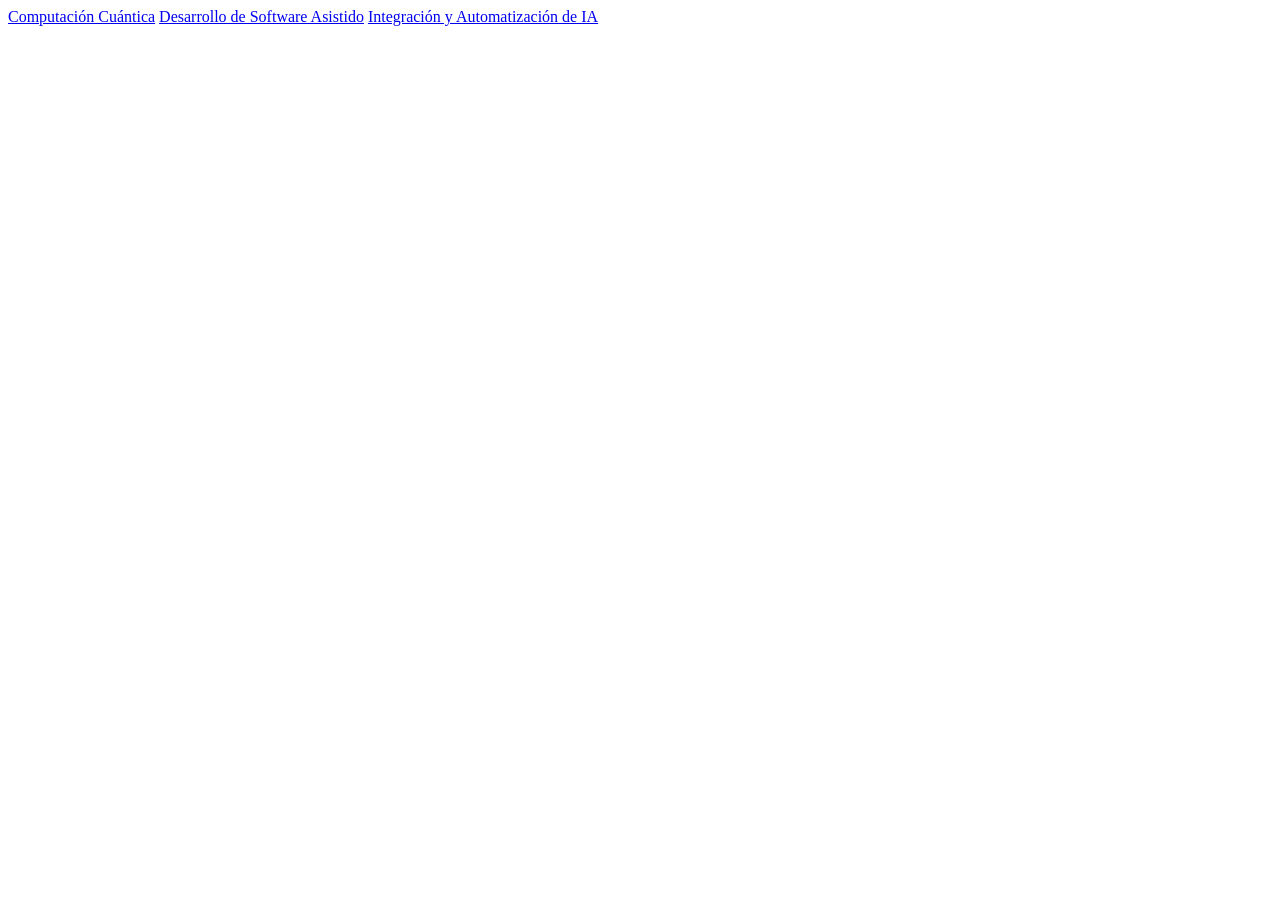
==== index.html @ 695db655 "Agregue las paginas de los 3 temas que nos corresponden como grupo, ademas de añadir la lista de los" ====
<!DOCTYPE html>
<html lang="en">
<head>
    <meta charset="UTF-8">
    <meta name="viewport" content="width=device-width, initial-scale=1.0">
    <title>Document</title>
</head>
<body>
    <nav>
        <a href="./index.html">Computación Cuántica</a> 
        <a href="./DSAsistido.html">Desarrollo de Software Asistido</a>
        <a href="./IA.html">Integración y Automatización de IA</a>
    </nav>
    
</body>
</html>
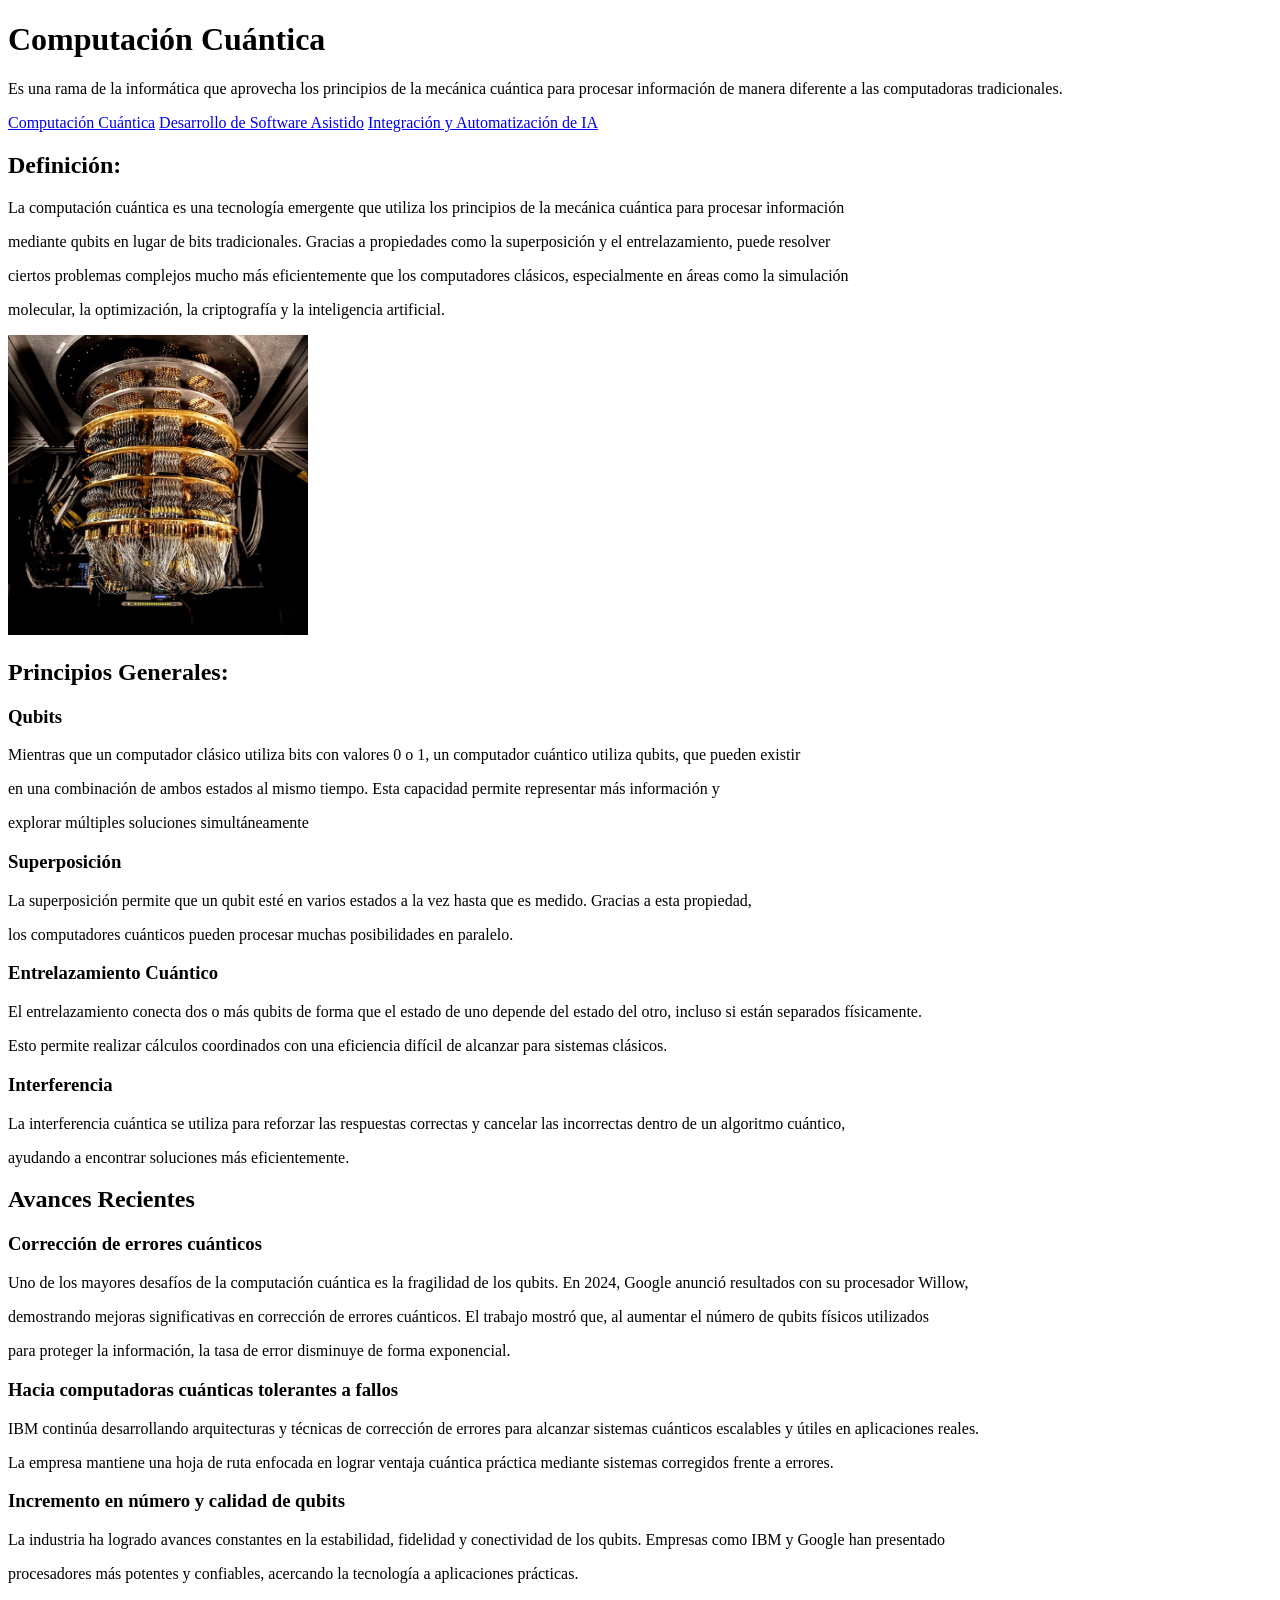
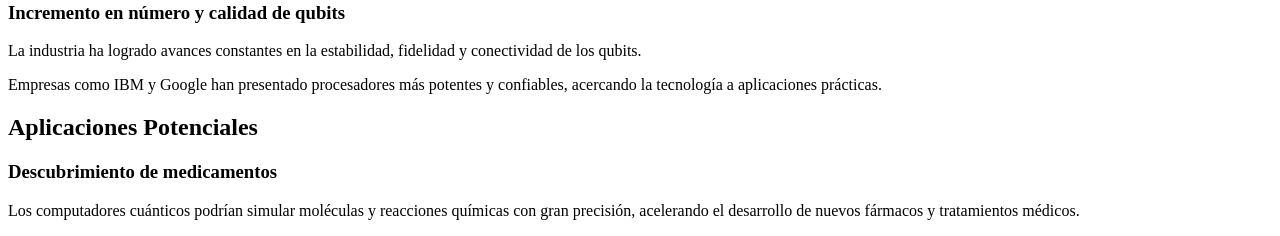
==== commit 6ddafe69: "Agregue un nuevo file para las imagenes de cada tema, además de inciar con el tema que me correspond" ====
--- a/index.html
+++ b/index.html
@@ -3,14 +3,66 @@
 <head>
     <meta charset="UTF-8">
     <meta name="viewport" content="width=device-width, initial-scale=1.0">
-    <title>Document</title>
+    <title>Computación Cuántica</title>
 </head>
 <body>
+    <header>
+        <h1>Computación Cuántica</h1>
+        <p>Es una rama de la informática que 
+        aprovecha los principios de la mecánica cuántica para procesar información 
+        de manera diferente a las computadoras tradicionales.</p>
+    </header>
     <nav>
         <a href="./index.html">Computación Cuántica</a> 
         <a href="./DSAsistido.html">Desarrollo de Software Asistido</a>
         <a href="./IA.html">Integración y Automatización de IA</a>
     </nav>
-    
+    <main>
+        <section>
+            <h2>Definición:</h2>
+            <p>La computación cuántica es una tecnología emergente que utiliza los principios de la mecánica cuántica para procesar información </p>
+            mediante qubits en lugar de bits tradicionales. Gracias a propiedades como la superposición y el entrelazamiento, puede resolver</p>
+            ciertos problemas complejos mucho más eficientemente que los computadores clásicos, especialmente en áreas como la simulación </p>
+            molecular, la optimización, la criptografía y la inteligencia artificial.</p>
+            <img src="img/Tema1.jpg" alt="Ejemplo de Computador Cuantico" width="300" height="300">
+        </section>
+        <section>
+            <h2>Principios Generales:</h2>
+            <h3>Qubits</h3>
+            <p>Mientras que un computador clásico utiliza bits con valores 0 o 1, un computador cuántico utiliza qubits, que pueden existir</p>
+            en una combinación de ambos estados al mismo tiempo. Esta capacidad permite representar más información y </p>
+            explorar múltiples soluciones simultáneamente</p>
+            <h3>Superposición</h3>
+            <p>La superposición permite que un qubit esté en varios estados a la vez hasta que es medido. Gracias a esta propiedad, </p>
+            los computadores cuánticos pueden procesar muchas posibilidades en paralelo.</p>
+            <h3>Entrelazamiento Cuántico</h3>
+            <p>El entrelazamiento conecta dos o más qubits de forma que el estado de uno depende del estado del otro, incluso si están separados físicamente. </p>
+            Esto permite realizar cálculos coordinados con una eficiencia difícil de alcanzar para sistemas clásicos.</p>
+            <h3>Interferencia</h3>
+            <p>La interferencia cuántica se utiliza para reforzar las respuestas correctas y cancelar las incorrectas dentro de un algoritmo cuántico, </p>
+            ayudando a encontrar soluciones más eficientemente.</p>
+        </section>
+        <section>
+            <h2>Avances Recientes</h2>
+            <h3>Corrección de errores cuánticos</h3>
+            <p>Uno de los mayores desafíos de la computación cuántica es la fragilidad de los qubits. En 2024, Google anunció resultados con su procesador Willow,</p> 
+            demostrando mejoras significativas en corrección de errores cuánticos. El trabajo mostró que, al aumentar el número de qubits físicos utilizados</p>
+            para proteger la información, la tasa de error disminuye de forma exponencial.</p>
+            <h3>Hacia computadoras cuánticas tolerantes a fallos</h3>
+            <p>IBM continúa desarrollando arquitecturas y técnicas de corrección de errores para alcanzar sistemas cuánticos escalables y útiles en aplicaciones reales.</p>  
+            La empresa mantiene una hoja de ruta enfocada en lograr ventaja cuántica práctica mediante sistemas corregidos frente a errores.</p>
+            <h3>Incremento en número y calidad de qubits</h3>
+            <p>La industria ha logrado avances constantes en la estabilidad, fidelidad y conectividad de los qubits. Empresas como IBM y Google han presentado </p>
+            procesadores más potentes y confiables, acercando la tecnología a aplicaciones prácticas.</p>
+            <h3>Incremento en número y calidad de qubits</h3>
+            <p>La industria ha logrado avances constantes en la estabilidad, fidelidad y conectividad de los qubits.</p> 
+            Empresas como IBM y Google han presentado procesadores más potentes y confiables, acercando la tecnología a aplicaciones prácticas.</p>
+        </section>
+        <section>
+            <h2>Aplicaciones Potenciales</h2>
+            <h3>Descubrimiento de medicamentos</h3>
+            <p>Los computadores cuánticos podrían simular moléculas y reacciones químicas con gran precisión, acelerando el desarrollo de nuevos fármacos y tratamientos médicos.</p>
+        </section>
+    </main>
 </body>
 </html>
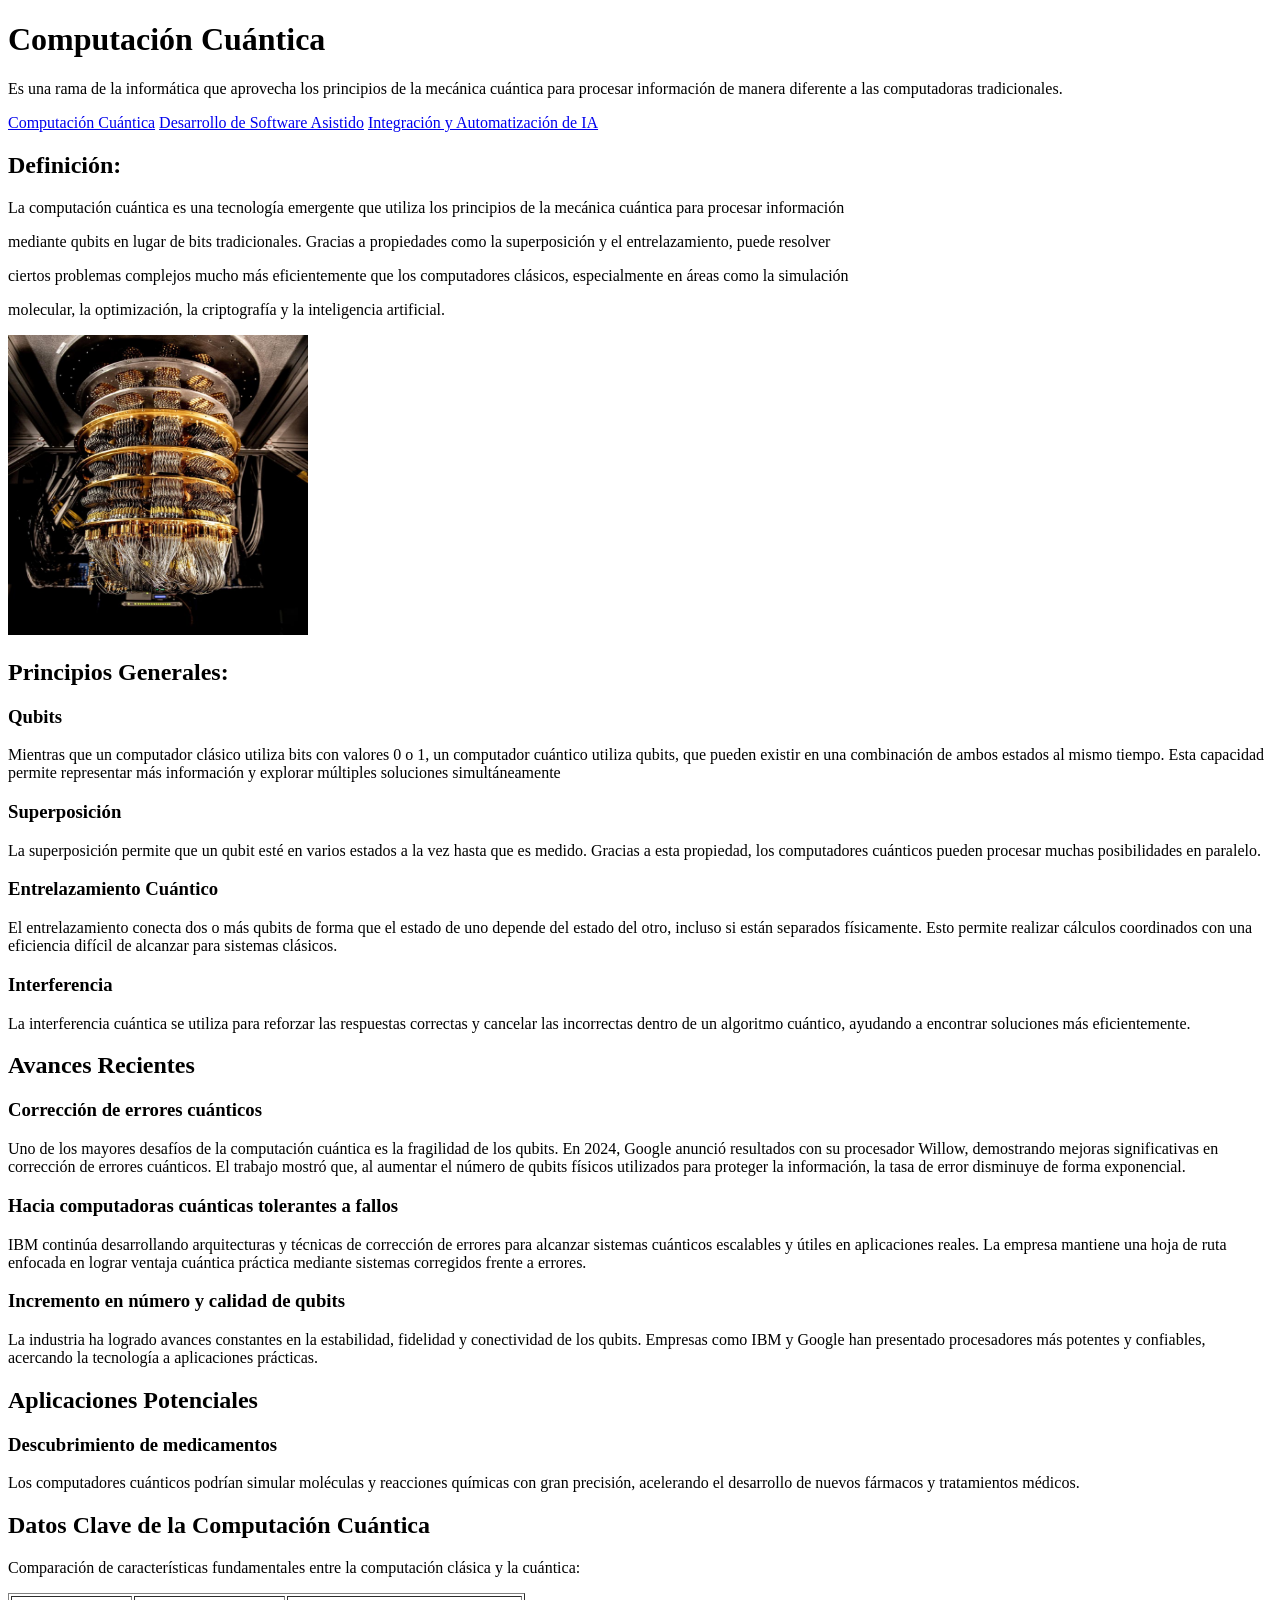
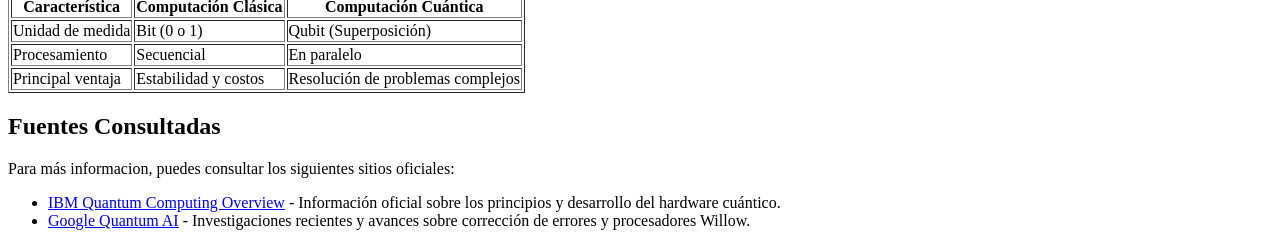
==== commit bb4a2ebf: "Se pule el codigo html, además se agregan puntos como la tabla y los links que me hicieron falta y s" ====
--- a/index.html
+++ b/index.html
@@ -1,6 +1,7 @@
 <!DOCTYPE html>
 <html lang="en">
 <head>
+    <link rel="stylesheet" href="style2.css">
     <meta charset="UTF-8">
     <meta name="viewport" content="width=device-width, initial-scale=1.0">
     <title>Computación Cuántica</title>
@@ -29,40 +30,78 @@
         <section>
             <h2>Principios Generales:</h2>
             <h3>Qubits</h3>
-            <p>Mientras que un computador clásico utiliza bits con valores 0 o 1, un computador cuántico utiliza qubits, que pueden existir</p>
-            en una combinación de ambos estados al mismo tiempo. Esta capacidad permite representar más información y </p>
+            <p>Mientras que un computador clásico utiliza bits con valores 0 o 1, un computador cuántico utiliza qubits, que pueden existir
+            en una combinación de ambos estados al mismo tiempo. Esta capacidad permite representar más información y
             explorar múltiples soluciones simultáneamente</p>
             <h3>Superposición</h3>
-            <p>La superposición permite que un qubit esté en varios estados a la vez hasta que es medido. Gracias a esta propiedad, </p>
+            <p>La superposición permite que un qubit esté en varios estados a la vez hasta que es medido. Gracias a esta propiedad, 
             los computadores cuánticos pueden procesar muchas posibilidades en paralelo.</p>
             <h3>Entrelazamiento Cuántico</h3>
-            <p>El entrelazamiento conecta dos o más qubits de forma que el estado de uno depende del estado del otro, incluso si están separados físicamente. </p>
+            <p>El entrelazamiento conecta dos o más qubits de forma que el estado de uno depende del estado del otro, incluso si están separados físicamente. 
             Esto permite realizar cálculos coordinados con una eficiencia difícil de alcanzar para sistemas clásicos.</p>
             <h3>Interferencia</h3>
-            <p>La interferencia cuántica se utiliza para reforzar las respuestas correctas y cancelar las incorrectas dentro de un algoritmo cuántico, </p>
+            <p>La interferencia cuántica se utiliza para reforzar las respuestas correctas y cancelar las incorrectas dentro de un algoritmo cuántico, 
             ayudando a encontrar soluciones más eficientemente.</p>
         </section>
         <section>
             <h2>Avances Recientes</h2>
             <h3>Corrección de errores cuánticos</h3>
-            <p>Uno de los mayores desafíos de la computación cuántica es la fragilidad de los qubits. En 2024, Google anunció resultados con su procesador Willow,</p> 
-            demostrando mejoras significativas en corrección de errores cuánticos. El trabajo mostró que, al aumentar el número de qubits físicos utilizados</p>
+            <p>Uno de los mayores desafíos de la computación cuántica es la fragilidad de los qubits. En 2024, Google anunció resultados con su procesador Willow,
+            demostrando mejoras significativas en corrección de errores cuánticos. El trabajo mostró que, al aumentar el número de qubits físicos utilizados
             para proteger la información, la tasa de error disminuye de forma exponencial.</p>
             <h3>Hacia computadoras cuánticas tolerantes a fallos</h3>
-            <p>IBM continúa desarrollando arquitecturas y técnicas de corrección de errores para alcanzar sistemas cuánticos escalables y útiles en aplicaciones reales.</p>  
+            <p>IBM continúa desarrollando arquitecturas y técnicas de corrección de errores para alcanzar sistemas cuánticos escalables y útiles en aplicaciones reales. 
             La empresa mantiene una hoja de ruta enfocada en lograr ventaja cuántica práctica mediante sistemas corregidos frente a errores.</p>
             <h3>Incremento en número y calidad de qubits</h3>
-            <p>La industria ha logrado avances constantes en la estabilidad, fidelidad y conectividad de los qubits. Empresas como IBM y Google han presentado </p>
+            <p>La industria ha logrado avances constantes en la estabilidad, fidelidad y conectividad de los qubits. Empresas como IBM y Google han presentado
             procesadores más potentes y confiables, acercando la tecnología a aplicaciones prácticas.</p>
-            <h3>Incremento en número y calidad de qubits</h3>
-            <p>La industria ha logrado avances constantes en la estabilidad, fidelidad y conectividad de los qubits.</p> 
-            Empresas como IBM y Google han presentado procesadores más potentes y confiables, acercando la tecnología a aplicaciones prácticas.</p>
         </section>
         <section>
             <h2>Aplicaciones Potenciales</h2>
             <h3>Descubrimiento de medicamentos</h3>
             <p>Los computadores cuánticos podrían simular moléculas y reacciones químicas con gran precisión, acelerando el desarrollo de nuevos fármacos y tratamientos médicos.</p>
         </section>
+        
+        <section>
+            <h2>Datos Clave de la Computación Cuántica</h2>
+            <p>Comparación de características fundamentales entre la computación clásica y la cuántica:</p>
+            
+            <table border="1">
+                <thead>
+                    <tr>
+                        <th>Característica</th>
+                        <th>Computación Clásica</th>
+                        <th>Computación Cuántica</th>
+                    </tr>
+                </thead>
+                <tbody>
+                    <tr>
+                        <td>Unidad de medida</td>
+                        <td>Bit (0 o 1)</td>
+                        <td>Qubit (Superposición)</td>
+                    </tr>
+                    <tr>
+                        <td>Procesamiento</td>
+                        <td>Secuencial</td>
+                        <td>En paralelo</td>
+                    </tr>
+                    <tr>
+                        <td>Principal ventaja</td>
+                        <td>Estabilidad y costos</td>
+                        <td>Resolución de problemas complejos</td>
+                    </tr>
+                </tbody>
+            </table>
+        </section>
+
+        <section>
+            <h2>Fuentes Consultadas</h2>
+            <p>Para más informacion, puedes consultar los siguientes sitios oficiales:</p>
+            <ul>
+                <li><a href="https://www.ibm.com/topics/quantum-computing" target="_blank">IBM Quantum Computing Overview</a> - Información oficial sobre los principios y desarrollo del hardware cuántico.</li>
+                <li><a href="https://quantumai.google/" target="_blank">Google Quantum AI</a> - Investigaciones recientes y avances sobre corrección de errores y procesadores Willow.</li>
+            </ul>
+        </section>
     </main>
 </body>
 </html>
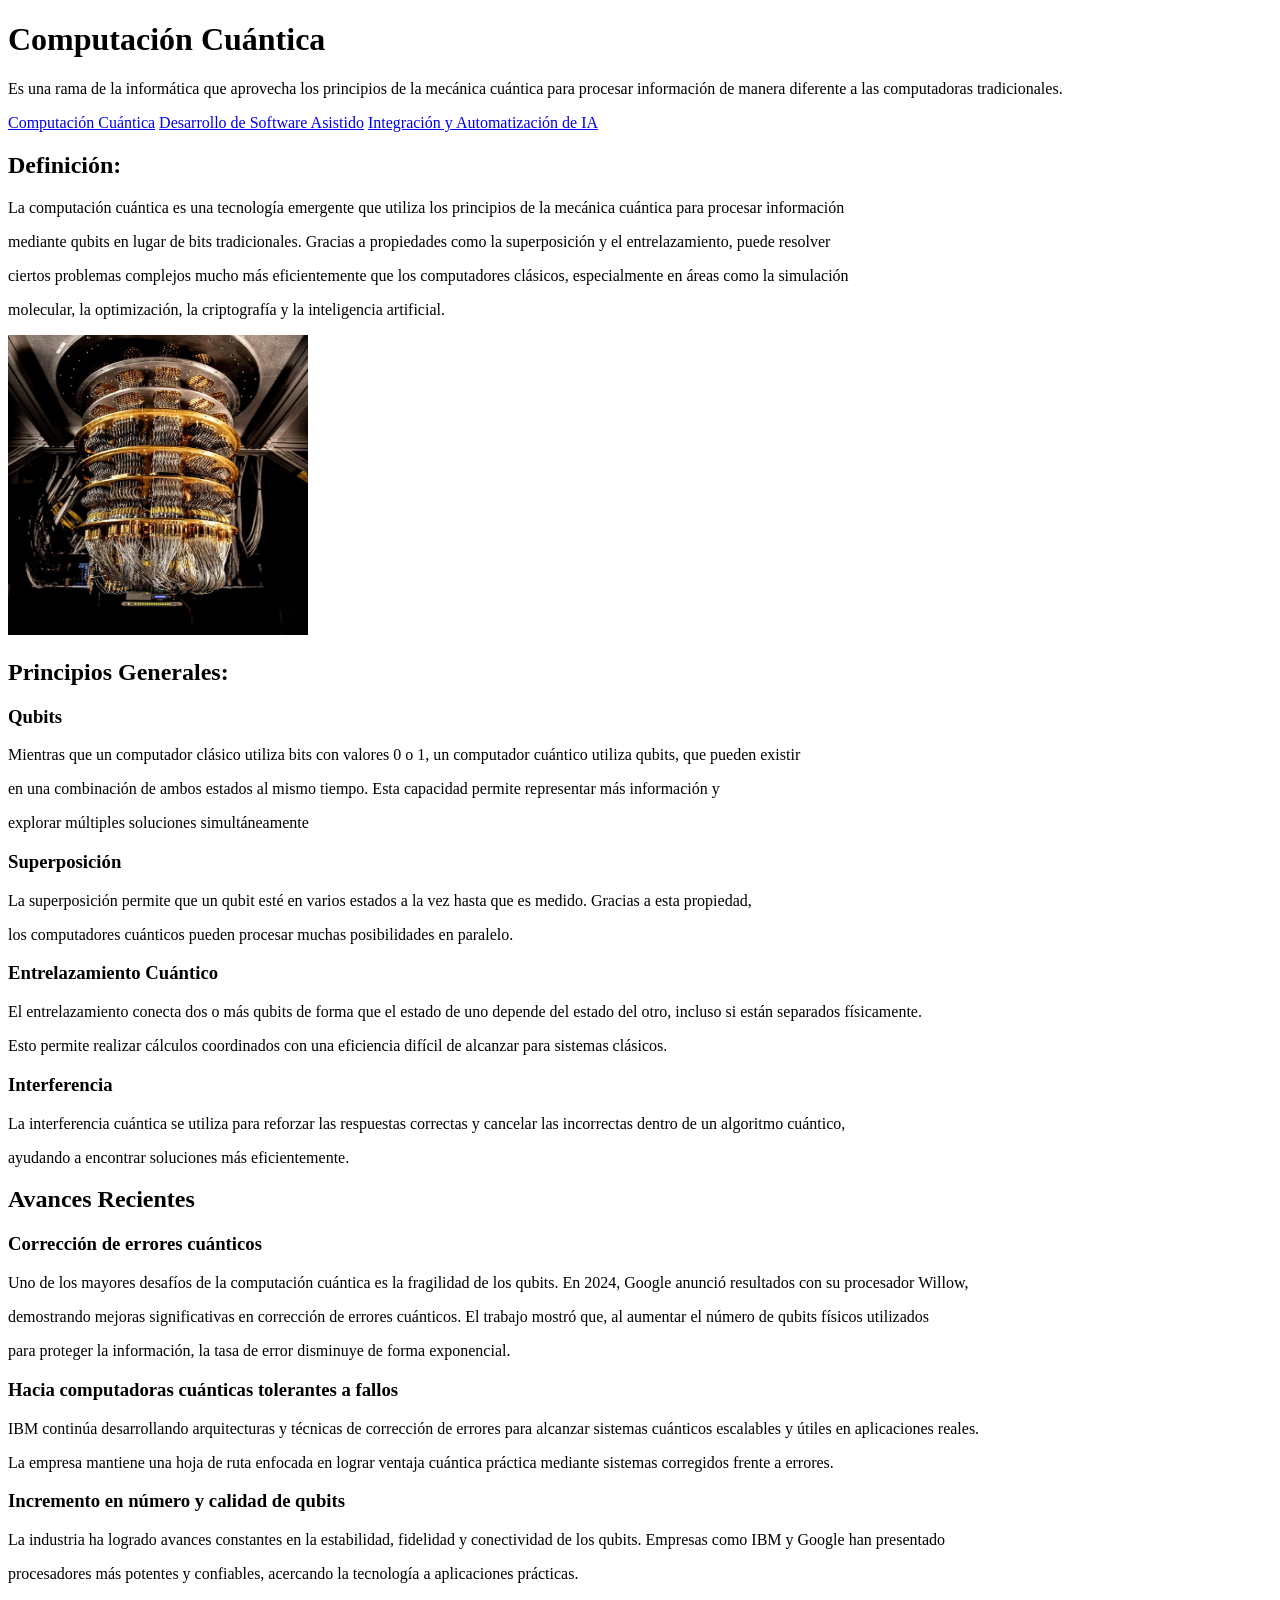
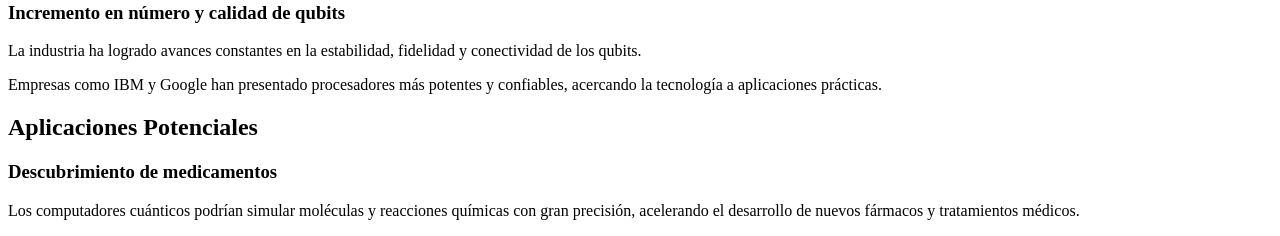
==== commit dfda6bc0: "Solución de problema en index.html" ====
--- a/index.html
+++ b/index.html
@@ -1,18 +1,21 @@
 <!DOCTYPE html>
 <html lang="en">
 <head>
-    <link rel="stylesheet" href="style2.css">
     <meta charset="UTF-8">
     <meta name="viewport" content="width=device-width, initial-scale=1.0">
     <title>Computación Cuántica</title>
 </head>
 <body>
     <header>
+        <div>
         <h1>Computación Cuántica</h1>
         <p>Es una rama de la informática que 
         aprovecha los principios de la mecánica cuántica para procesar información 
         de manera diferente a las computadoras tradicionales.</p>
+        </div>
+
     </header>
+
     <nav>
         <a href="./index.html">Computación Cuántica</a> 
         <a href="./DSAsistido.html">Desarrollo de Software Asistido</a>
@@ -30,78 +33,40 @@
         <section>
             <h2>Principios Generales:</h2>
             <h3>Qubits</h3>
-            <p>Mientras que un computador clásico utiliza bits con valores 0 o 1, un computador cuántico utiliza qubits, que pueden existir
-            en una combinación de ambos estados al mismo tiempo. Esta capacidad permite representar más información y
+            <p>Mientras que un computador clásico utiliza bits con valores 0 o 1, un computador cuántico utiliza qubits, que pueden existir</p>
+            en una combinación de ambos estados al mismo tiempo. Esta capacidad permite representar más información y </p>
             explorar múltiples soluciones simultáneamente</p>
             <h3>Superposición</h3>
-            <p>La superposición permite que un qubit esté en varios estados a la vez hasta que es medido. Gracias a esta propiedad, 
+            <p>La superposición permite que un qubit esté en varios estados a la vez hasta que es medido. Gracias a esta propiedad, </p>
             los computadores cuánticos pueden procesar muchas posibilidades en paralelo.</p>
             <h3>Entrelazamiento Cuántico</h3>
-            <p>El entrelazamiento conecta dos o más qubits de forma que el estado de uno depende del estado del otro, incluso si están separados físicamente. 
+            <p>El entrelazamiento conecta dos o más qubits de forma que el estado de uno depende del estado del otro, incluso si están separados físicamente. </p>
             Esto permite realizar cálculos coordinados con una eficiencia difícil de alcanzar para sistemas clásicos.</p>
             <h3>Interferencia</h3>
-            <p>La interferencia cuántica se utiliza para reforzar las respuestas correctas y cancelar las incorrectas dentro de un algoritmo cuántico, 
+            <p>La interferencia cuántica se utiliza para reforzar las respuestas correctas y cancelar las incorrectas dentro de un algoritmo cuántico, </p>
             ayudando a encontrar soluciones más eficientemente.</p>
         </section>
         <section>
             <h2>Avances Recientes</h2>
             <h3>Corrección de errores cuánticos</h3>
-            <p>Uno de los mayores desafíos de la computación cuántica es la fragilidad de los qubits. En 2024, Google anunció resultados con su procesador Willow,
-            demostrando mejoras significativas en corrección de errores cuánticos. El trabajo mostró que, al aumentar el número de qubits físicos utilizados
+            <p>Uno de los mayores desafíos de la computación cuántica es la fragilidad de los qubits. En 2024, Google anunció resultados con su procesador Willow,</p> 
+            demostrando mejoras significativas en corrección de errores cuánticos. El trabajo mostró que, al aumentar el número de qubits físicos utilizados</p>
             para proteger la información, la tasa de error disminuye de forma exponencial.</p>
             <h3>Hacia computadoras cuánticas tolerantes a fallos</h3>
-            <p>IBM continúa desarrollando arquitecturas y técnicas de corrección de errores para alcanzar sistemas cuánticos escalables y útiles en aplicaciones reales. 
+            <p>IBM continúa desarrollando arquitecturas y técnicas de corrección de errores para alcanzar sistemas cuánticos escalables y útiles en aplicaciones reales.</p>  
             La empresa mantiene una hoja de ruta enfocada en lograr ventaja cuántica práctica mediante sistemas corregidos frente a errores.</p>
             <h3>Incremento en número y calidad de qubits</h3>
-            <p>La industria ha logrado avances constantes en la estabilidad, fidelidad y conectividad de los qubits. Empresas como IBM y Google han presentado
+            <p>La industria ha logrado avances constantes en la estabilidad, fidelidad y conectividad de los qubits. Empresas como IBM y Google han presentado </p>
             procesadores más potentes y confiables, acercando la tecnología a aplicaciones prácticas.</p>
+            <h3>Incremento en número y calidad de qubits</h3>
+            <p>La industria ha logrado avances constantes en la estabilidad, fidelidad y conectividad de los qubits.</p> 
+            Empresas como IBM y Google han presentado procesadores más potentes y confiables, acercando la tecnología a aplicaciones prácticas.</p>
         </section>
         <section>
             <h2>Aplicaciones Potenciales</h2>
             <h3>Descubrimiento de medicamentos</h3>
             <p>Los computadores cuánticos podrían simular moléculas y reacciones químicas con gran precisión, acelerando el desarrollo de nuevos fármacos y tratamientos médicos.</p>
         </section>
-        
-        <section>
-            <h2>Datos Clave de la Computación Cuántica</h2>
-            <p>Comparación de características fundamentales entre la computación clásica y la cuántica:</p>
-            
-            <table border="1">
-                <thead>
-                    <tr>
-                        <th>Característica</th>
-                        <th>Computación Clásica</th>
-                        <th>Computación Cuántica</th>
-                    </tr>
-                </thead>
-                <tbody>
-                    <tr>
-                        <td>Unidad de medida</td>
-                        <td>Bit (0 o 1)</td>
-                        <td>Qubit (Superposición)</td>
-                    </tr>
-                    <tr>
-                        <td>Procesamiento</td>
-                        <td>Secuencial</td>
-                        <td>En paralelo</td>
-                    </tr>
-                    <tr>
-                        <td>Principal ventaja</td>
-                        <td>Estabilidad y costos</td>
-                        <td>Resolución de problemas complejos</td>
-                    </tr>
-                </tbody>
-            </table>
-        </section>
-
-        <section>
-            <h2>Fuentes Consultadas</h2>
-            <p>Para más informacion, puedes consultar los siguientes sitios oficiales:</p>
-            <ul>
-                <li><a href="https://www.ibm.com/topics/quantum-computing" target="_blank">IBM Quantum Computing Overview</a> - Información oficial sobre los principios y desarrollo del hardware cuántico.</li>
-                <li><a href="https://quantumai.google/" target="_blank">Google Quantum AI</a> - Investigaciones recientes y avances sobre corrección de errores y procesadores Willow.</li>
-            </ul>
-        </section>
     </main>
 </body>
 </html>
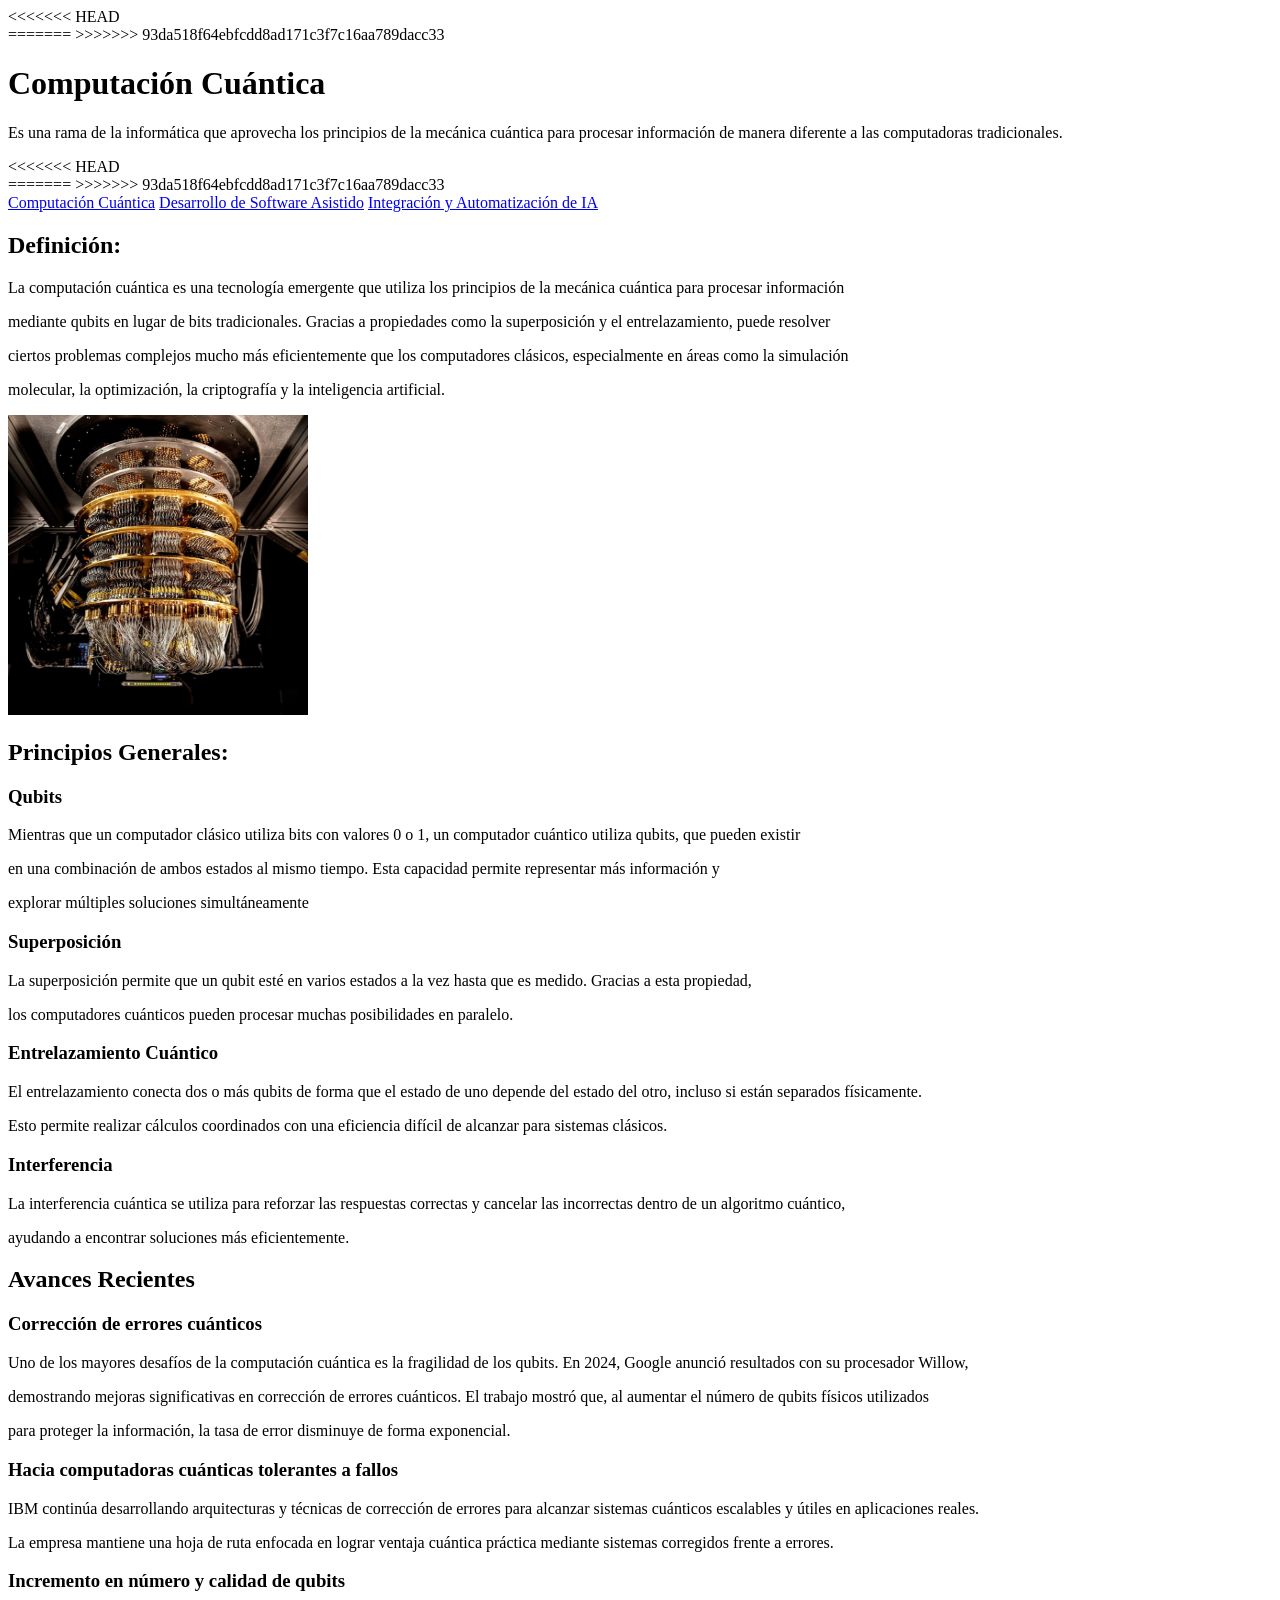
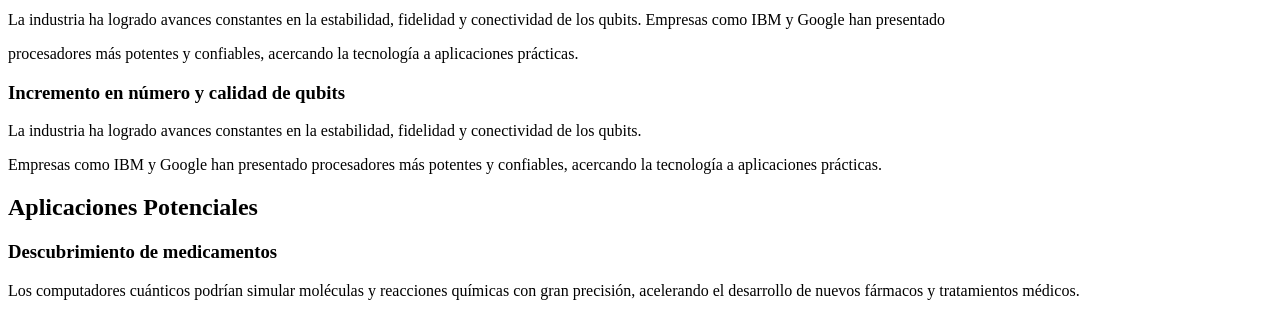
==== commit d53bf650: "Solución del index.html raro" ====
--- a/index.html
+++ b/index.html
@@ -7,15 +7,22 @@
 </head>
 <body>
     <header>
+<<<<<<< HEAD
         <div>
+=======
+>>>>>>> 93da518f64ebfcdd8ad171c3f7c16aa789dacc33
         <h1>Computación Cuántica</h1>
         <p>Es una rama de la informática que 
         aprovecha los principios de la mecánica cuántica para procesar información 
         de manera diferente a las computadoras tradicionales.</p>
+<<<<<<< HEAD
         </div>
 
     </header>
 
+=======
+    </header>
+>>>>>>> 93da518f64ebfcdd8ad171c3f7c16aa789dacc33
     <nav>
         <a href="./index.html">Computación Cuántica</a> 
         <a href="./DSAsistido.html">Desarrollo de Software Asistido</a>
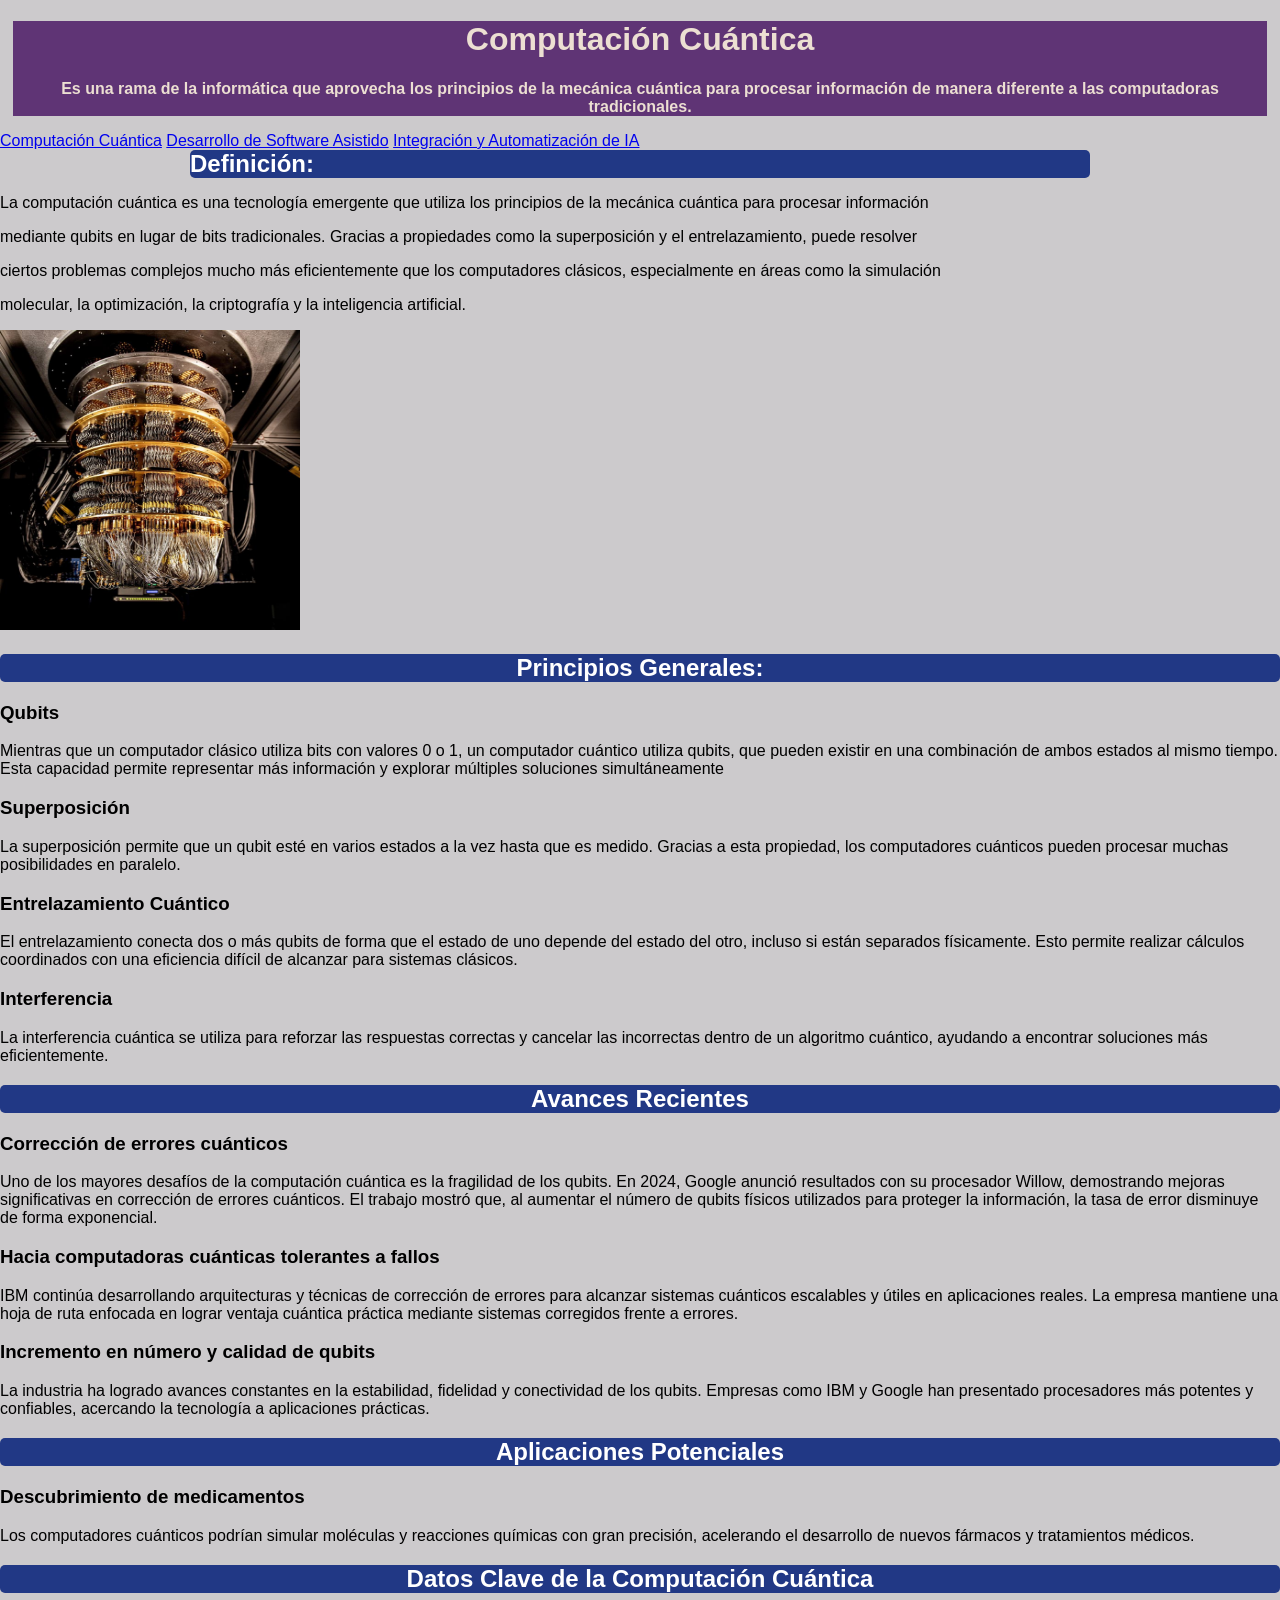
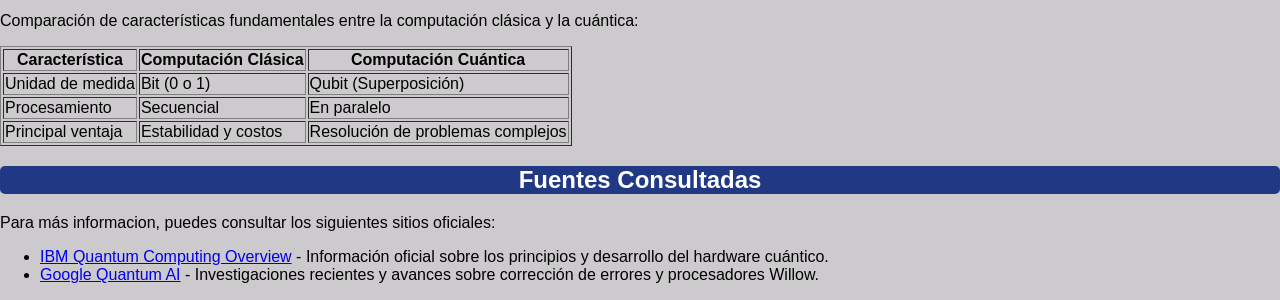
==== commit 6de6a60d: "Guardo cambios locales de index.html antes del pull" ====
--- a/index.html
+++ b/index.html
@@ -4,25 +4,15 @@
     <meta charset="UTF-8">
     <meta name="viewport" content="width=device-width, initial-scale=1.0">
     <title>Computación Cuántica</title>
+    <link rel="stylesheet" href="./css/style.css">
 </head>
 <body>
     <header>
-<<<<<<< HEAD
-        <div>
-=======
->>>>>>> 93da518f64ebfcdd8ad171c3f7c16aa789dacc33
         <h1>Computación Cuántica</h1>
         <p>Es una rama de la informática que 
         aprovecha los principios de la mecánica cuántica para procesar información 
         de manera diferente a las computadoras tradicionales.</p>
-<<<<<<< HEAD
-        </div>
-
     </header>
-
-=======
-    </header>
->>>>>>> 93da518f64ebfcdd8ad171c3f7c16aa789dacc33
     <nav>
         <a href="./index.html">Computación Cuántica</a> 
         <a href="./DSAsistido.html">Desarrollo de Software Asistido</a>
@@ -30,7 +20,7 @@
     </nav>
     <main>
         <section>
-            <h2>Definición:</h2>
+            <h2 class="contenedor">Definición:</h2>
             <p>La computación cuántica es una tecnología emergente que utiliza los principios de la mecánica cuántica para procesar información </p>
             mediante qubits en lugar de bits tradicionales. Gracias a propiedades como la superposición y el entrelazamiento, puede resolver</p>
             ciertos problemas complejos mucho más eficientemente que los computadores clásicos, especialmente en áreas como la simulación </p>
@@ -40,40 +30,78 @@
         <section>
             <h2>Principios Generales:</h2>
             <h3>Qubits</h3>
-            <p>Mientras que un computador clásico utiliza bits con valores 0 o 1, un computador cuántico utiliza qubits, que pueden existir</p>
-            en una combinación de ambos estados al mismo tiempo. Esta capacidad permite representar más información y </p>
+            <p>Mientras que un computador clásico utiliza bits con valores 0 o 1, un computador cuántico utiliza qubits, que pueden existir
+            en una combinación de ambos estados al mismo tiempo. Esta capacidad permite representar más información y
             explorar múltiples soluciones simultáneamente</p>
             <h3>Superposición</h3>
-            <p>La superposición permite que un qubit esté en varios estados a la vez hasta que es medido. Gracias a esta propiedad, </p>
+            <p>La superposición permite que un qubit esté en varios estados a la vez hasta que es medido. Gracias a esta propiedad, 
             los computadores cuánticos pueden procesar muchas posibilidades en paralelo.</p>
             <h3>Entrelazamiento Cuántico</h3>
-            <p>El entrelazamiento conecta dos o más qubits de forma que el estado de uno depende del estado del otro, incluso si están separados físicamente. </p>
+            <p>El entrelazamiento conecta dos o más qubits de forma que el estado de uno depende del estado del otro, incluso si están separados físicamente. 
             Esto permite realizar cálculos coordinados con una eficiencia difícil de alcanzar para sistemas clásicos.</p>
             <h3>Interferencia</h3>
-            <p>La interferencia cuántica se utiliza para reforzar las respuestas correctas y cancelar las incorrectas dentro de un algoritmo cuántico, </p>
+            <p>La interferencia cuántica se utiliza para reforzar las respuestas correctas y cancelar las incorrectas dentro de un algoritmo cuántico, 
             ayudando a encontrar soluciones más eficientemente.</p>
         </section>
         <section>
             <h2>Avances Recientes</h2>
             <h3>Corrección de errores cuánticos</h3>
-            <p>Uno de los mayores desafíos de la computación cuántica es la fragilidad de los qubits. En 2024, Google anunció resultados con su procesador Willow,</p> 
-            demostrando mejoras significativas en corrección de errores cuánticos. El trabajo mostró que, al aumentar el número de qubits físicos utilizados</p>
+            <p>Uno de los mayores desafíos de la computación cuántica es la fragilidad de los qubits. En 2024, Google anunció resultados con su procesador Willow,
+            demostrando mejoras significativas en corrección de errores cuánticos. El trabajo mostró que, al aumentar el número de qubits físicos utilizados
             para proteger la información, la tasa de error disminuye de forma exponencial.</p>
             <h3>Hacia computadoras cuánticas tolerantes a fallos</h3>
-            <p>IBM continúa desarrollando arquitecturas y técnicas de corrección de errores para alcanzar sistemas cuánticos escalables y útiles en aplicaciones reales.</p>  
+            <p>IBM continúa desarrollando arquitecturas y técnicas de corrección de errores para alcanzar sistemas cuánticos escalables y útiles en aplicaciones reales. 
             La empresa mantiene una hoja de ruta enfocada en lograr ventaja cuántica práctica mediante sistemas corregidos frente a errores.</p>
             <h3>Incremento en número y calidad de qubits</h3>
-            <p>La industria ha logrado avances constantes en la estabilidad, fidelidad y conectividad de los qubits. Empresas como IBM y Google han presentado </p>
+            <p>La industria ha logrado avances constantes en la estabilidad, fidelidad y conectividad de los qubits. Empresas como IBM y Google han presentado
             procesadores más potentes y confiables, acercando la tecnología a aplicaciones prácticas.</p>
-            <h3>Incremento en número y calidad de qubits</h3>
-            <p>La industria ha logrado avances constantes en la estabilidad, fidelidad y conectividad de los qubits.</p> 
-            Empresas como IBM y Google han presentado procesadores más potentes y confiables, acercando la tecnología a aplicaciones prácticas.</p>
         </section>
         <section>
             <h2>Aplicaciones Potenciales</h2>
             <h3>Descubrimiento de medicamentos</h3>
             <p>Los computadores cuánticos podrían simular moléculas y reacciones químicas con gran precisión, acelerando el desarrollo de nuevos fármacos y tratamientos médicos.</p>
         </section>
+        
+        <section>
+            <h2>Datos Clave de la Computación Cuántica</h2>
+            <p>Comparación de características fundamentales entre la computación clásica y la cuántica:</p>
+            
+            <table border="1">
+                <thead>
+                    <tr>
+                        <th>Característica</th>
+                        <th>Computación Clásica</th>
+                        <th>Computación Cuántica</th>
+                    </tr>
+                </thead>
+                <tbody>
+                    <tr>
+                        <td>Unidad de medida</td>
+                        <td>Bit (0 o 1)</td>
+                        <td>Qubit (Superposición)</td>
+                    </tr>
+                    <tr>
+                        <td>Procesamiento</td>
+                        <td>Secuencial</td>
+                        <td>En paralelo</td>
+                    </tr>
+                    <tr>
+                        <td>Principal ventaja</td>
+                        <td>Estabilidad y costos</td>
+                        <td>Resolución de problemas complejos</td>
+                    </tr>
+                </tbody>
+            </table>
+        </section>
+
+        <section>
+            <h2>Fuentes Consultadas</h2>
+            <p>Para más informacion, puedes consultar los siguientes sitios oficiales:</p>
+            <ul>
+                <li><a href="https://www.ibm.com/topics/quantum-computing" target="_blank">IBM Quantum Computing Overview</a> - Información oficial sobre los principios y desarrollo del hardware cuántico.</li>
+                <li><a href="https://quantumai.google/" target="_blank">Google Quantum AI</a> - Investigaciones recientes y avances sobre corrección de errores y procesadores Willow.</li>
+            </ul>
+        </section>
     </main>
 </body>
 </html>
--- a/css/style.css
+++ b/css/style.css
@@ -0,0 +1,128 @@
+
+.container2
+{
+    background-color: #213885;
+    border-radius: 10px;
+    color: white;
+    font-family: Arial, Helvetica, sans-serif;
+    text-align: center;
+    width: 20%; 
+    margin: 0 auto;
+}
+
+body
+{
+    font-family: Arial, Helvetica, sans-serif;
+    margin: 0;
+    padding: 0;
+    background-color: #cccacc;
+}
+
+header
+{
+    font-weight: bold;
+    text-align: center;
+    background-color: #5f3475;
+    color: #ecdfd2;
+    margin: 1%;
+}
+
+.contenedor 
+{
+    justify-content: space-between;
+    max-width: 900px;
+    margin: 0 auto;
+    display: flex;
+    gap: 10px;
+}
+
+.trescolumnas
+{
+flex-basis: 30%;
+padding: 20px;
+box-sizing: border-box;
+border-radius: 5px;
+margin: 10px;
+}
+
+.doscolumnas
+{
+    flex-basis: calc(40% - 20px);
+    margin: 10px auto;
+    padding: 20px;
+    background-color:cadetblue;
+    box-sizing: border-box;
+    background-color: #5f3475;
+    border-radius: 10px;
+    color: white;
+    font-family: Arial, Helvetica, sans-serif;
+    text-align: center;
+    width: 25%; 
+
+}
+
+h2
+{
+    color: white;
+    background-color: #213885;
+    border-radius: 5px;
+    text-align: center;
+}
+
+.columna-izquierda
+{
+    background-color: #081849;
+    text-align: justify;
+    color: white;
+}
+
+.columna-central
+{
+    background-color:#081849;
+    text-align: justify;
+    color: white;
+}
+.columna-derecha
+{
+    background-color: #081849;
+    text-align: justify;
+    color: white;
+}
+
+.boton-izquierda
+{
+    background-color: #893172;
+    text-align: center;
+    color: white;
+}
+
+.boton-central
+{
+    background-color:#893172;
+    text-align: center;
+    color: white;
+}
+.boton-derecha
+{
+    background-color: #893172;
+    text-align: center;
+    color: white;
+}
+
+.contenedor2 
+{
+    justify-content: space-between;
+    max-width: 1600px;
+    margin: 0 auto;
+    display: flex;
+    text-align: center;
+}
+
+footer
+{
+    background-color: #333;
+    color: white;
+    font-weight: bold;
+    text-align: center;
+    padding: 10px 0;
+}
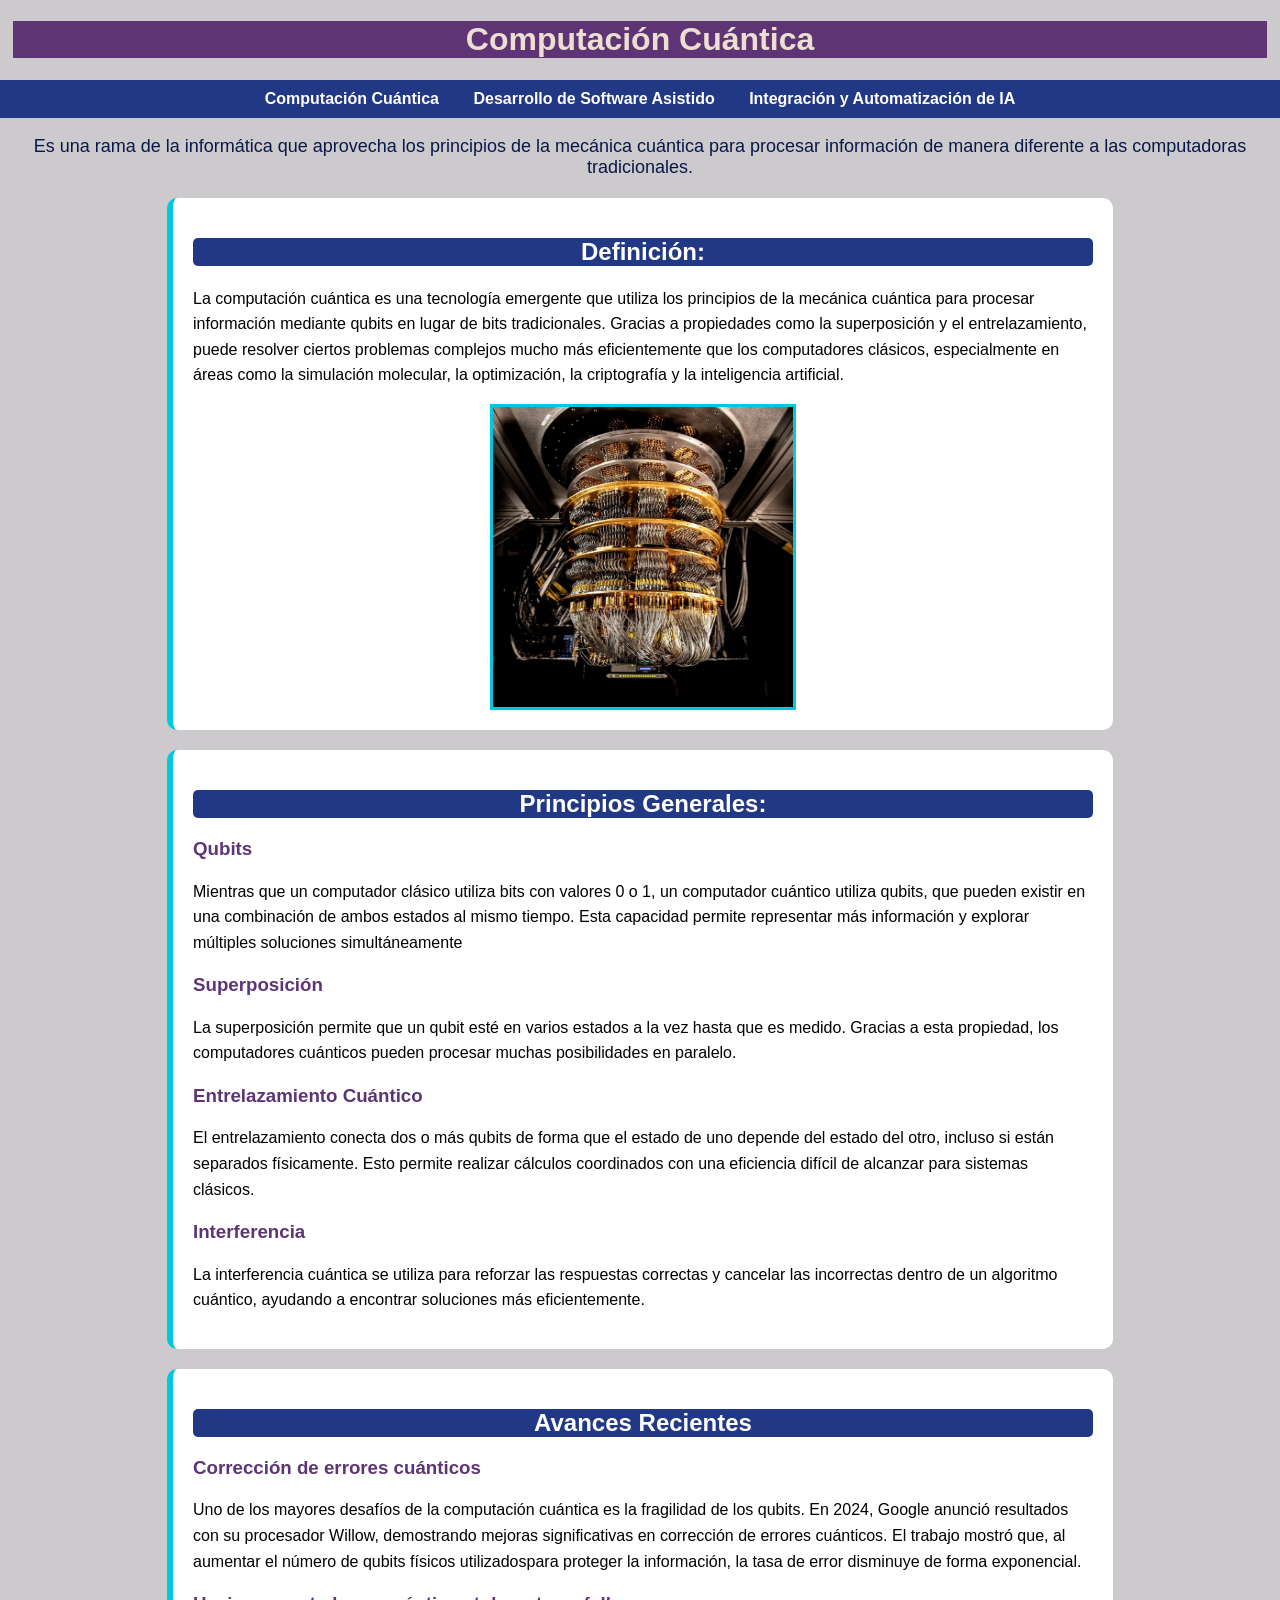
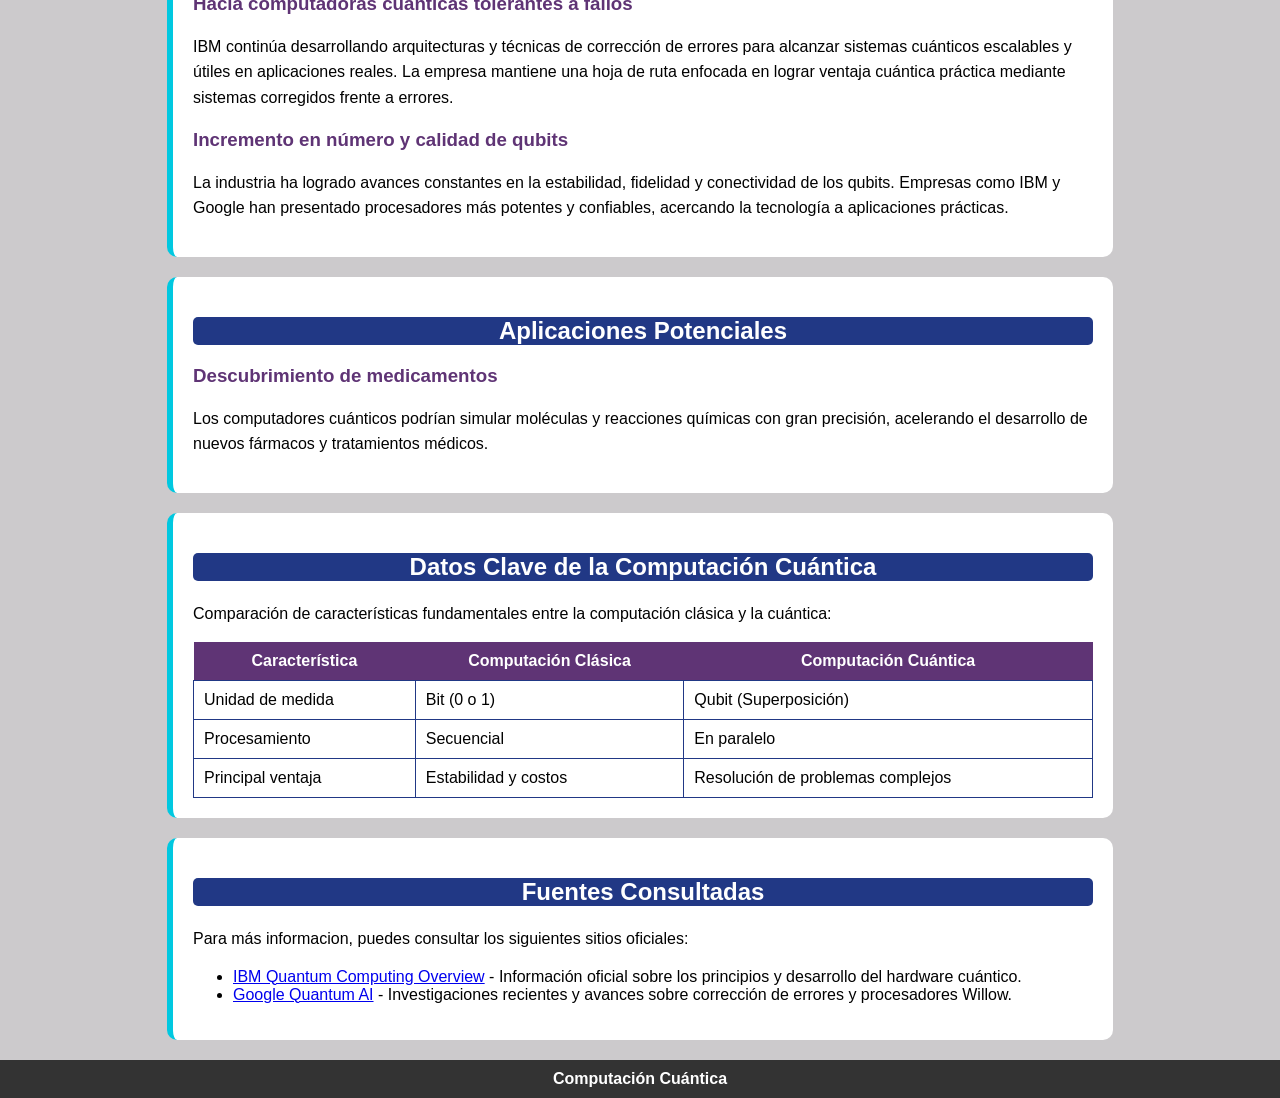
==== commit bdeb6a63: "Se eliminó style2.css, ya que se trabaja con uno solo. Ademas se culmino el diseño de la pagina (com" ====
--- a/index.html
+++ b/index.html
@@ -9,64 +9,72 @@
 <body>
     <header>
         <h1>Computación Cuántica</h1>
-        <p>Es una rama de la informática que 
-        aprovecha los principios de la mecánica cuántica para procesar información 
-        de manera diferente a las computadoras tradicionales.</p>
-    </header>
-    <nav>
-        <a href="./index.html">Computación Cuántica</a> 
-        <a href="./DSAsistido.html">Desarrollo de Software Asistido</a>
-        <a href="./IA.html">Integración y Automatización de IA</a>
+        </header>
+
+        <nav class="menu">
+        <a href="index.html">Computación Cuántica</a>
+        <a href="DSAsistido.html">Desarrollo de Software Asistido</a>
+        <a href="IA.html">Integración y Automatización de IA</a>
     </nav>
+    
+        <p class="intro">Es una rama de la informática que  aprovecha los principios de la mecánica cuántica para procesar información de manera diferente a las computadoras tradicionales.</p>
+    
     <main>
-        <section>
-            <h2 class="contenedor">Definición:</h2>
-            <p>La computación cuántica es una tecnología emergente que utiliza los principios de la mecánica cuántica para procesar información </p>
-            mediante qubits en lugar de bits tradicionales. Gracias a propiedades como la superposición y el entrelazamiento, puede resolver</p>
-            ciertos problemas complejos mucho más eficientemente que los computadores clásicos, especialmente en áreas como la simulación </p>
+        <section class="seccion">
+            <h2>Definición:</h2>
+            <p>La computación cuántica es una tecnología emergente que utiliza los principios de la mecánica cuántica para procesar información 
+            mediante qubits en lugar de bits tradicionales. Gracias a propiedades como la superposición y el entrelazamiento, puede resolver
+            ciertos problemas complejos mucho más eficientemente que los computadores clásicos, especialmente en áreas como la simulación 
             molecular, la optimización, la criptografía y la inteligencia artificial.</p>
             <img src="img/Tema1.jpg" alt="Ejemplo de Computador Cuantico" width="300" height="300">
         </section>
-        <section>
+
+        <section class="seccion">
             <h2>Principios Generales:</h2>
-            <h3>Qubits</h3>
-            <p>Mientras que un computador clásico utiliza bits con valores 0 o 1, un computador cuántico utiliza qubits, que pueden existir
-            en una combinación de ambos estados al mismo tiempo. Esta capacidad permite representar más información y
-            explorar múltiples soluciones simultáneamente</p>
-            <h3>Superposición</h3>
-            <p>La superposición permite que un qubit esté en varios estados a la vez hasta que es medido. Gracias a esta propiedad, 
-            los computadores cuánticos pueden procesar muchas posibilidades en paralelo.</p>
-            <h3>Entrelazamiento Cuántico</h3>
-            <p>El entrelazamiento conecta dos o más qubits de forma que el estado de uno depende del estado del otro, incluso si están separados físicamente. 
-            Esto permite realizar cálculos coordinados con una eficiencia difícil de alcanzar para sistemas clásicos.</p>
-            <h3>Interferencia</h3>
-            <p>La interferencia cuántica se utiliza para reforzar las respuestas correctas y cancelar las incorrectas dentro de un algoritmo cuántico, 
-            ayudando a encontrar soluciones más eficientemente.</p>
+
+                <h3>Qubits</h3>
+                <p>Mientras que un computador clásico utiliza bits con valores 0 o 1, un computador cuántico utiliza qubits, que pueden existir en una combinación de ambos estados al mismo tiempo. Esta capacidad permite representar más información y explorar múltiples soluciones simultáneamente</p>
+
+                <h3>Superposición</h3>
+                <p>La superposición permite que un qubit esté en varios estados a la vez hasta que es medido. Gracias a esta propiedad, los computadores cuánticos pueden procesar muchas posibilidades en paralelo.</p>
+                
+                <h3>Entrelazamiento Cuántico</h3>
+                <p>El entrelazamiento conecta dos o más qubits de forma que el estado de uno depende del estado del otro, incluso si están separados físicamente. Esto permite realizar cálculos coordinados con una eficiencia difícil de alcanzar para sistemas clásicos.</p>
+                
+                <h3>Interferencia</h3>
+                <p>La interferencia cuántica se utiliza para reforzar las respuestas correctas y cancelar las incorrectas dentro de un algoritmo cuántico, ayudando a encontrar soluciones más eficientemente.</p>
+                
         </section>
-        <section>
+
+        <section class="seccion">
             <h2>Avances Recientes</h2>
+
             <h3>Corrección de errores cuánticos</h3>
-            <p>Uno de los mayores desafíos de la computación cuántica es la fragilidad de los qubits. En 2024, Google anunció resultados con su procesador Willow,
-            demostrando mejoras significativas en corrección de errores cuánticos. El trabajo mostró que, al aumentar el número de qubits físicos utilizados
-            para proteger la información, la tasa de error disminuye de forma exponencial.</p>
+            <p>Uno de los mayores desafíos de la computación cuántica es la fragilidad de los qubits. En 2024, Google anunció resultados con su procesador Willow, demostrando mejoras significativas en corrección de errores cuánticos. El trabajo mostró que, al aumentar el número de qubits físicos utilizadospara proteger la información, la tasa de error disminuye de forma exponencial.</p>
+
             <h3>Hacia computadoras cuánticas tolerantes a fallos</h3>
             <p>IBM continúa desarrollando arquitecturas y técnicas de corrección de errores para alcanzar sistemas cuánticos escalables y útiles en aplicaciones reales. 
             La empresa mantiene una hoja de ruta enfocada en lograr ventaja cuántica práctica mediante sistemas corregidos frente a errores.</p>
+            
             <h3>Incremento en número y calidad de qubits</h3>
             <p>La industria ha logrado avances constantes en la estabilidad, fidelidad y conectividad de los qubits. Empresas como IBM y Google han presentado
             procesadores más potentes y confiables, acercando la tecnología a aplicaciones prácticas.</p>
+
         </section>
-        <section>
+
+        <section class="seccion">
             <h2>Aplicaciones Potenciales</h2>
+            
             <h3>Descubrimiento de medicamentos</h3>
             <p>Los computadores cuánticos podrían simular moléculas y reacciones químicas con gran precisión, acelerando el desarrollo de nuevos fármacos y tratamientos médicos.</p>
+
         </section>
         
-        <section>
+        <section class="seccion">
             <h2>Datos Clave de la Computación Cuántica</h2>
             <p>Comparación de características fundamentales entre la computación clásica y la cuántica:</p>
             
-            <table border="1">
+            <table class="tabla">
                 <thead>
                     <tr>
                         <th>Característica</th>
@@ -91,10 +99,10 @@
                         <td>Resolución de problemas complejos</td>
                     </tr>
                 </tbody>
-            </table>
+             </table>
         </section>
 
-        <section>
+        <section class="seccion">
             <h2>Fuentes Consultadas</h2>
             <p>Para más informacion, puedes consultar los siguientes sitios oficiales:</p>
             <ul>
@@ -103,5 +111,8 @@
             </ul>
         </section>
     </main>
+    <footer>
+        Computación Cuántica
+    </footer>
 </body>
 </html>
--- a/css/style.css
+++ b/css/style.css
@@ -125,4 +125,68 @@
     font-weight: bold;
     text-align: center;
     padding: 10px 0;
+}
+
+/* css para Computación Cuántica  */
+.intro
+{
+    text-align: center;
+    font-size: 18px;
+    color: #081849;
+}
+.menu
+{
+    background-color: #213885;
+    text-align: center;
+    padding: 10px;
+}
+.menu a
+{
+    color: white;
+    text-decoration: none;
+    font-weight: bold;
+    margin: 0 15px;
+}
+.menu a:hover
+{
+    color: #00c8e0;
+}
+.seccion
+{
+    background-color: white;
+    max-width: 900px;
+    margin: 20px auto;
+    padding: 20px;
+    border-radius: 10px;
+    border-left: 6px solid #00c8e0;
+}
+.seccion h3
+{
+    color: #5f3475;
+}
+.seccion p
+{
+    line-height: 1.6;
+}
+.seccion img
+{
+    display: block;
+    margin: 0 auto;
+    border: 3px solid #00c8e0;
+}
+.tabla
+{
+    width: 100%;
+    border-collapse: collapse;
+}
+.tabla th
+{
+    background-color: #5f3475;
+    color: white;
+    padding: 10px;
+}
+.tabla td
+{
+    border: 1px solid #213885;
+    padding: 10px;
 }
